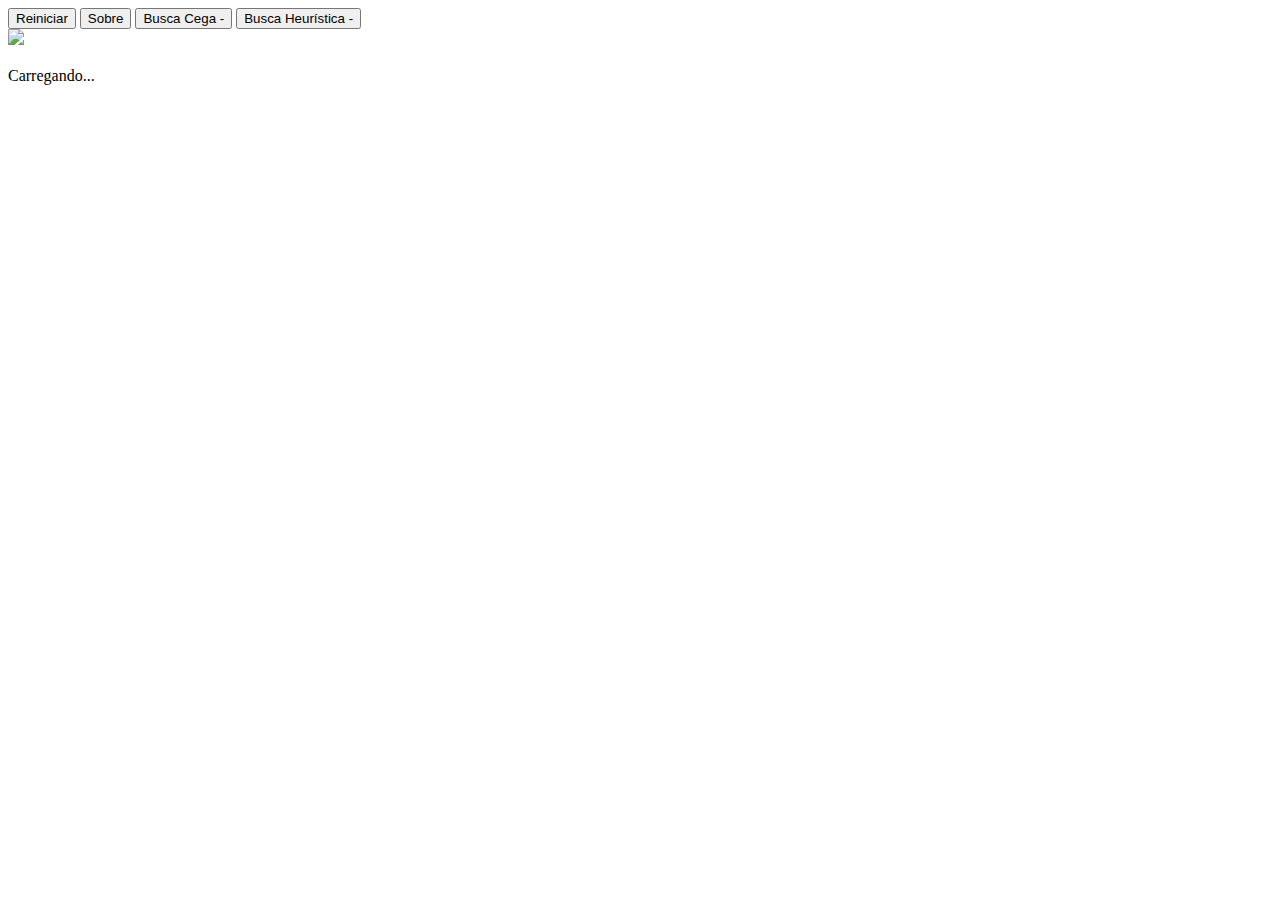
==== index.html @ 0b458aca "Preparação de layout" ====
<!DOCTYPE html>
<html>
    <head>
        <title>Trabalho Grafos Jogos - 8 Rainhas</title>
        <meta http-equiv="Content-Type" content="text/html; charset=UTF-8">
        <link rel="stylesheet" type="text/css" href="css/style.css" />
        <script src="js/jquery-1.9.1.min.js" type="text/javascript"></script>
        <script src="js/jogo.js" type="text/javascript"></script>
        <script src="js/arvore.js" type="text/javascript"></script>
    </head>
    <body>
        <div id="workarea" class="area"></div>
        <div id="footer" class="area">
            <button type="button" onclick="resetGame();">Reiniciar</button>
            <button type="button" onclick="showSobre();">Sobre</button>
            <button type="button" onclick="showLoad();buscaCega();">Busca Cega - </button>
            <button type="button" onclick="showLoad();buscaHeuristica();">Busca Heurística - </button>
        </div>
        <div id="loading">
            <img src="css/loader.gif" />
            <br /><br />
            <span>Carregando...</span>
        </div>
        <script type="text/javascript">
            $(document).ready(function() {
                var div = '';
                /*
                 * Define o layout das 64 peças do tabuleiro
                 */
                for (var i = 0; i < 64; i++) {
                    var linha = parseInt(i / 8);
                    var coluna = i % 8;
                    var _i = i + 1;
                    // Faz a troca de layout das linhas, verificando se ela é par ou impar
                    if (linha % 2 == 0) {
                        // Faz a troca de layout das colunas, verificando se ela é par ou impar
                        if (coluna % 2 == 0) {
                            div += "<div id='item-" + linha + "-" + coluna +"' onclick='setPoint(" + linha + ", " + coluna  + ");' class='campo-tabuleiro'>" + _i + "</div>";
                        } else {
                            div += "<div id='item-" + linha + "-" + coluna +"' onclick='setPoint(" + linha + ", " + coluna  + ");' class='campo-tabuleiro campo-gray'>" + _i + "</div>";
                        }
                    } else {
                        // Faz a troca de layout das colunas, verificando se ela é par ou impar
                        if (coluna % 2 == 1) {
                            div += "<div id='item-" + linha + "-" + coluna +"' onclick='setPoint(" + linha + ", " + coluna  + ");' class='campo-tabuleiro'>" + _i + "</div>";
                        } else {
                            div += "<div id='item-" + linha + "-" + coluna +"' onclick='setPoint(" + linha + ", " + coluna  + ");' class='campo-tabuleiro campo-gray'>" + _i + "</div>";
                        }
                    }
                }
                $('#workarea').html(div);
            });
            
            /**
             * Exibe o load enquanto carrega a simulação do tabuleiro
             */
            function showLoad() {
                $('#loading').show();
            };            
            
            /**
             * Script que posiciona o load no meio da tela
             */
            function resizing()	{
                var marginTop = ($(window).height())/2;
                if (marginTop >= 0) {
                    $('#loading img').css("margin-top", marginTop);
                }
            };
            
            $(window).load(function() {
                resizing();
            });
            
            $(window).resize(function() {
                resizing();
            });
            /**
             * Fim do script
             */
        </script>
    </body>
</html>
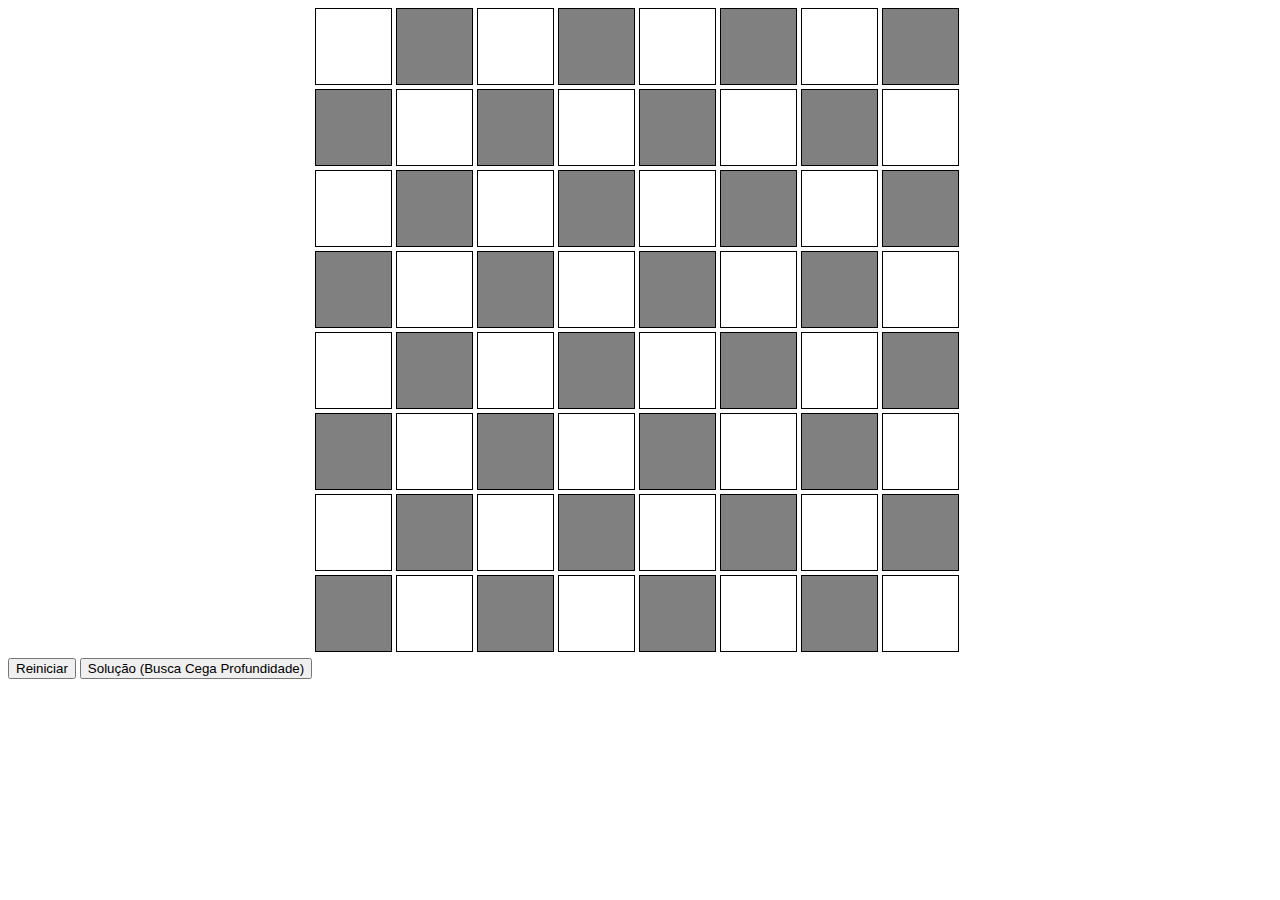
==== commit 7c3a2d12: "Remoção de código desnecessário, remoção de biblioteca jQuery, melhoria no README e melhoria no layo" ====
--- a/index.html
+++ b/index.html
@@ -1,83 +1,84 @@
 <!DOCTYPE html>
 <html>
     <head>
-        <title>Trabalho Grafos Jogos - 8 Rainhas</title>
+        <title>8 Rainhas</title>
         <meta http-equiv="Content-Type" content="text/html; charset=UTF-8">
         <link rel="stylesheet" type="text/css" href="css/style.css" />
-        <script src="js/jquery-1.9.1.min.js" type="text/javascript"></script>
         <script src="js/jogo.js" type="text/javascript"></script>
         <script src="js/arvore.js" type="text/javascript"></script>
+        <script src="js/busca.js" type="text/javascript"></script>
     </head>
     <body>
-        <div id="workarea" class="area"></div>
-        <div id="footer" class="area">
-            <button type="button" onclick="resetGame();">Reiniciar</button>
-            <button type="button" onclick="showSobre();">Sobre</button>
-            <button type="button" onclick="showLoad();buscaCega();">Busca Cega - </button>
-            <button type="button" onclick="showLoad();buscaHeuristica();">Busca Heurística - </button>
+        <div id="workarea" class="area">
+            <div id="item-0-0" onclick="setPoint(0, 0);" class="campo-tabuleiro"></div>
+            <div id="item-0-1" onclick="setPoint(0, 1);" class="campo-tabuleiro campo-gray"></div>
+            <div id="item-0-2" onclick="setPoint(0, 2);" class="campo-tabuleiro"></div>
+            <div id="item-0-3" onclick="setPoint(0, 3);" class="campo-tabuleiro campo-gray"></div>
+            <div id="item-0-4" onclick="setPoint(0, 4);" class="campo-tabuleiro"></div>
+            <div id="item-0-5" onclick="setPoint(0, 5);" class="campo-tabuleiro campo-gray"></div>
+            <div id="item-0-6" onclick="setPoint(0, 6);" class="campo-tabuleiro"></div>
+            <div id="item-0-7" onclick="setPoint(0, 7);" class="campo-tabuleiro campo-gray"></div>
+            <div id="item-1-0" onclick="setPoint(1, 0);" class="campo-tabuleiro campo-gray"></div>
+            <div id="item-1-1" onclick="setPoint(1, 1);" class="campo-tabuleiro"></div>
+            <div id="item-1-2" onclick="setPoint(1, 2);" class="campo-tabuleiro campo-gray"></div>
+            <div id="item-1-3" onclick="setPoint(1, 3);" class="campo-tabuleiro"></div>
+            <div id="item-1-4" onclick="setPoint(1, 4);" class="campo-tabuleiro campo-gray"></div>
+            <div id="item-1-5" onclick="setPoint(1, 5);" class="campo-tabuleiro"></div>
+            <div id="item-1-6" onclick="setPoint(1, 6);" class="campo-tabuleiro campo-gray"></div>
+            <div id="item-1-7" onclick="setPoint(1, 7);" class="campo-tabuleiro"></div>
+            <div id="item-2-0" onclick="setPoint(2, 0);" class="campo-tabuleiro"></div>
+            <div id="item-2-1" onclick="setPoint(2, 1);" class="campo-tabuleiro campo-gray"></div>
+            <div id="item-2-2" onclick="setPoint(2, 2);" class="campo-tabuleiro"></div>
+            <div id="item-2-3" onclick="setPoint(2, 3);" class="campo-tabuleiro campo-gray"></div>
+            <div id="item-2-4" onclick="setPoint(2, 4);" class="campo-tabuleiro"></div>
+            <div id="item-2-5" onclick="setPoint(2, 5);" class="campo-tabuleiro campo-gray"></div>
+            <div id="item-2-6" onclick="setPoint(2, 6);" class="campo-tabuleiro"></div>
+            <div id="item-2-7" onclick="setPoint(2, 7);" class="campo-tabuleiro campo-gray"></div>
+            <div id="item-3-0" onclick="setPoint(3, 0);" class="campo-tabuleiro campo-gray"></div>
+            <div id="item-3-1" onclick="setPoint(3, 1);" class="campo-tabuleiro"></div>
+            <div id="item-3-2" onclick="setPoint(3, 2);" class="campo-tabuleiro campo-gray"></div>
+            <div id="item-3-3" onclick="setPoint(3, 3);" class="campo-tabuleiro"></div>
+            <div id="item-3-4" onclick="setPoint(3, 4);" class="campo-tabuleiro campo-gray"></div>
+            <div id="item-3-5" onclick="setPoint(3, 5);" class="campo-tabuleiro"></div>
+            <div id="item-3-6" onclick="setPoint(3, 6);" class="campo-tabuleiro campo-gray"></div>
+            <div id="item-3-7" onclick="setPoint(3, 7);" class="campo-tabuleiro"></div>
+            <div id="item-4-0" onclick="setPoint(4, 0);" class="campo-tabuleiro"></div>
+            <div id="item-4-1" onclick="setPoint(4, 1);" class="campo-tabuleiro campo-gray"></div>
+            <div id="item-4-2" onclick="setPoint(4, 2);" class="campo-tabuleiro"></div>
+            <div id="item-4-3" onclick="setPoint(4, 3);" class="campo-tabuleiro campo-gray"></div>
+            <div id="item-4-4" onclick="setPoint(4, 4);" class="campo-tabuleiro"></div>
+            <div id="item-4-5" onclick="setPoint(4, 5);" class="campo-tabuleiro campo-gray"></div>
+            <div id="item-4-6" onclick="setPoint(4, 6);" class="campo-tabuleiro"></div>
+            <div id="item-4-7" onclick="setPoint(4, 7);" class="campo-tabuleiro campo-gray"></div>
+            <div id="item-5-0" onclick="setPoint(5, 0);" class="campo-tabuleiro campo-gray"></div>
+            <div id="item-5-1" onclick="setPoint(5, 1);" class="campo-tabuleiro"></div>
+            <div id="item-5-2" onclick="setPoint(5, 2);" class="campo-tabuleiro campo-gray"></div>
+            <div id="item-5-3" onclick="setPoint(5, 3);" class="campo-tabuleiro"></div>
+            <div id="item-5-4" onclick="setPoint(5, 4);" class="campo-tabuleiro campo-gray"></div>
+            <div id="item-5-5" onclick="setPoint(5, 5);" class="campo-tabuleiro"></div>
+            <div id="item-5-6" onclick="setPoint(5, 6);" class="campo-tabuleiro campo-gray"></div>
+            <div id="item-5-7" onclick="setPoint(5, 7);" class="campo-tabuleiro"></div>
+            <div id="item-6-0" onclick="setPoint(6, 0);" class="campo-tabuleiro"></div>
+            <div id="item-6-1" onclick="setPoint(6, 1);" class="campo-tabuleiro campo-gray"></div>
+            <div id="item-6-2" onclick="setPoint(6, 2);" class="campo-tabuleiro"></div>
+            <div id="item-6-3" onclick="setPoint(6, 3);" class="campo-tabuleiro campo-gray"></div>
+            <div id="item-6-4" onclick="setPoint(6, 4);" class="campo-tabuleiro"></div>
+            <div id="item-6-5" onclick="setPoint(6, 5);" class="campo-tabuleiro campo-gray"></div>
+            <div id="item-6-6" onclick="setPoint(6, 6);" class="campo-tabuleiro"></div>
+            <div id="item-6-7" onclick="setPoint(6, 7);" class="campo-tabuleiro campo-gray"></div>
+            <div id="item-7-0" onclick="setPoint(7, 0);" class="campo-tabuleiro campo-gray"></div>
+            <div id="item-7-1" onclick="setPoint(7, 1);" class="campo-tabuleiro"></div>
+            <div id="item-7-2" onclick="setPoint(7, 2);" class="campo-tabuleiro campo-gray"></div>
+            <div id="item-7-3" onclick="setPoint(7, 3);" class="campo-tabuleiro"></div>
+            <div id="item-7-4" onclick="setPoint(7, 4);" class="campo-tabuleiro campo-gray"></div>
+            <div id="item-7-5" onclick="setPoint(7, 5);" class="campo-tabuleiro"></div>
+            <div id="item-7-6" onclick="setPoint(7, 6);" class="campo-tabuleiro campo-gray"></div>
+            <div id="item-7-7" onclick="setPoint(7, 7);" class="campo-tabuleiro"></div>
         </div>
-        <div id="loading">
-            <img src="css/loader.gif" />
-            <br /><br />
-            <span>Carregando...</span>
-        </div>
-        <script type="text/javascript">
-            $(document).ready(function() {
-                var div = '';
-                /*
-                 * Define o layout das 64 peças do tabuleiro
-                 */
-                for (var i = 0; i < 64; i++) {
-                    var linha = parseInt(i / 8);
-                    var coluna = i % 8;
-                    var _i = i + 1;
-                    // Faz a troca de layout das linhas, verificando se ela é par ou impar
-                    if (linha % 2 == 0) {
-                        // Faz a troca de layout das colunas, verificando se ela é par ou impar
-                        if (coluna % 2 == 0) {
-                            div += "<div id='item-" + linha + "-" + coluna +"' onclick='setPoint(" + linha + ", " + coluna  + ");' class='campo-tabuleiro'>" + _i + "</div>";
-                        } else {
-                            div += "<div id='item-" + linha + "-" + coluna +"' onclick='setPoint(" + linha + ", " + coluna  + ");' class='campo-tabuleiro campo-gray'>" + _i + "</div>";
-                        }
-                    } else {
-                        // Faz a troca de layout das colunas, verificando se ela é par ou impar
-                        if (coluna % 2 == 1) {
-                            div += "<div id='item-" + linha + "-" + coluna +"' onclick='setPoint(" + linha + ", " + coluna  + ");' class='campo-tabuleiro'>" + _i + "</div>";
-                        } else {
-                            div += "<div id='item-" + linha + "-" + coluna +"' onclick='setPoint(" + linha + ", " + coluna  + ");' class='campo-tabuleiro campo-gray'>" + _i + "</div>";
-                        }
-                    }
-                }
-                $('#workarea').html(div);
-            });
-            
-            /**
-             * Exibe o load enquanto carrega a simulação do tabuleiro
-             */
-            function showLoad() {
-                $('#loading').show();
-            };            
-            
-            /**
-             * Script que posiciona o load no meio da tela
-             */
-            function resizing()	{
-                var marginTop = ($(window).height())/2;
-                if (marginTop >= 0) {
-                    $('#loading img').css("margin-top", marginTop);
-                }
-            };
-            
-            $(window).load(function() {
-                resizing();
-            });
-            
-            $(window).resize(function() {
-                resizing();
-            });
-            /**
-             * Fim do script
-             */
-        </script>
+        <button type="button" onclick="resetGame();">Reiniciar</button>
+        <button type="button" onclick="buscaCega();">Solução (Busca Cega Profundidade)</button>
+		<div id="estatistica">
+			Número de passos efetuados: <label id="estatistica-passos"></label>
+		</div>
     </body>
 </html>
--- a/css/style.css
+++ b/css/style.css
@@ -0,0 +1,22 @@
+#workarea {
+    height: 650px;
+    width: 650px;
+    margin: auto;
+    display: block;
+}
+.campo-tabuleiro {
+    width: 75px;
+    height: 75px;
+    display: inline-block;
+    background-color: white;
+    border: 1px solid;
+}
+.campo-gray { background-color: gray; }
+.campo-close { background-color: red; }
+.campo-rainha {
+    background-image: url(minipeca.png);
+    width: 75px;
+    height: 75px;
+}
+#estatistica { display: none; }
+#estatistica label { font-weight: bold; }
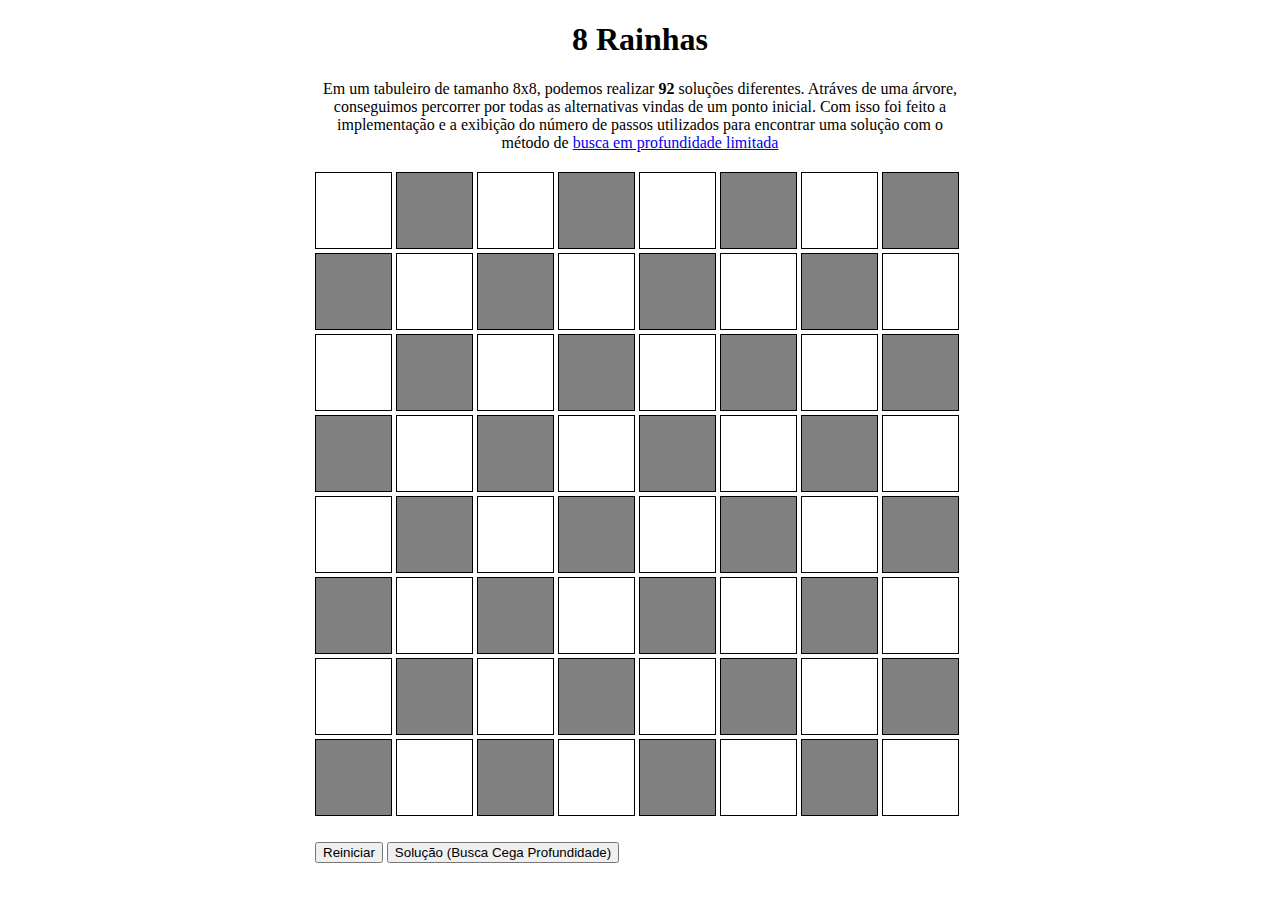
==== commit 56372374: "Descrição do projeto na página e melhoria da reprodução em mobiles" ====
--- a/index.html
+++ b/index.html
@@ -3,12 +3,22 @@
     <head>
         <title>8 Rainhas</title>
         <meta http-equiv="Content-Type" content="text/html; charset=UTF-8">
+        <meta content='width=device-width, initial-scale=1.0' name='viewport'>
         <link rel="stylesheet" type="text/css" href="css/style.css" />
         <script src="js/jogo.js" type="text/javascript"></script>
         <script src="js/arvore.js" type="text/javascript"></script>
         <script src="js/busca.js" type="text/javascript"></script>
     </head>
     <body>
+        <div id="header">
+            <h1>8 Rainhas</h1>
+            <p>
+                Em um tabuleiro de tamanho 8x8, podemos realizar <strong>92</strong> soluções diferentes. Atráves de
+                uma árvore, conseguimos percorrer por todas as alternativas vindas de um ponto inicial.
+                Com isso foi feito a implementação e a exibição do número de passos utilizados para
+                encontrar uma solução com o método de <a href="http://en.wikipedia.org/wiki/Depth-limited_search">busca em profundidade limitada</a>
+            </p>
+        </div>
         <div id="workarea" class="area">
             <div id="item-0-0" onclick="setPoint(0, 0);" class="campo-tabuleiro"></div>
             <div id="item-0-1" onclick="setPoint(0, 1);" class="campo-tabuleiro campo-gray"></div>
@@ -75,10 +85,12 @@
             <div id="item-7-6" onclick="setPoint(7, 6);" class="campo-tabuleiro campo-gray"></div>
             <div id="item-7-7" onclick="setPoint(7, 7);" class="campo-tabuleiro"></div>
         </div>
-        <button type="button" onclick="resetGame();">Reiniciar</button>
-        <button type="button" onclick="buscaCega();">Solução (Busca Cega Profundidade)</button>
-		<div id="estatistica">
-			Número de passos efetuados: <label id="estatistica-passos"></label>
-		</div>
+        <div id="footer">
+            <button type="button" onclick="resetGame();">Reiniciar</button>
+            <button type="button" onclick="buscaCega();">Solução (Busca Cega Profundidade)</button>
+    		<div id="estatistica">
+    			Número de passos efetuados: <label id="estatistica-passos"></label>
+    		</div>
+        </div>
     </body>
 </html>
--- a/css/style.css
+++ b/css/style.css
@@ -1,6 +1,8 @@
+#header, #workarea, #footer { width: 650px; }
+#header, #footer { margin: 20px auto; }
+h1, p { text-align: center; }
 #workarea {
     height: 650px;
-    width: 650px;
     margin: auto;
     display: block;
 }
